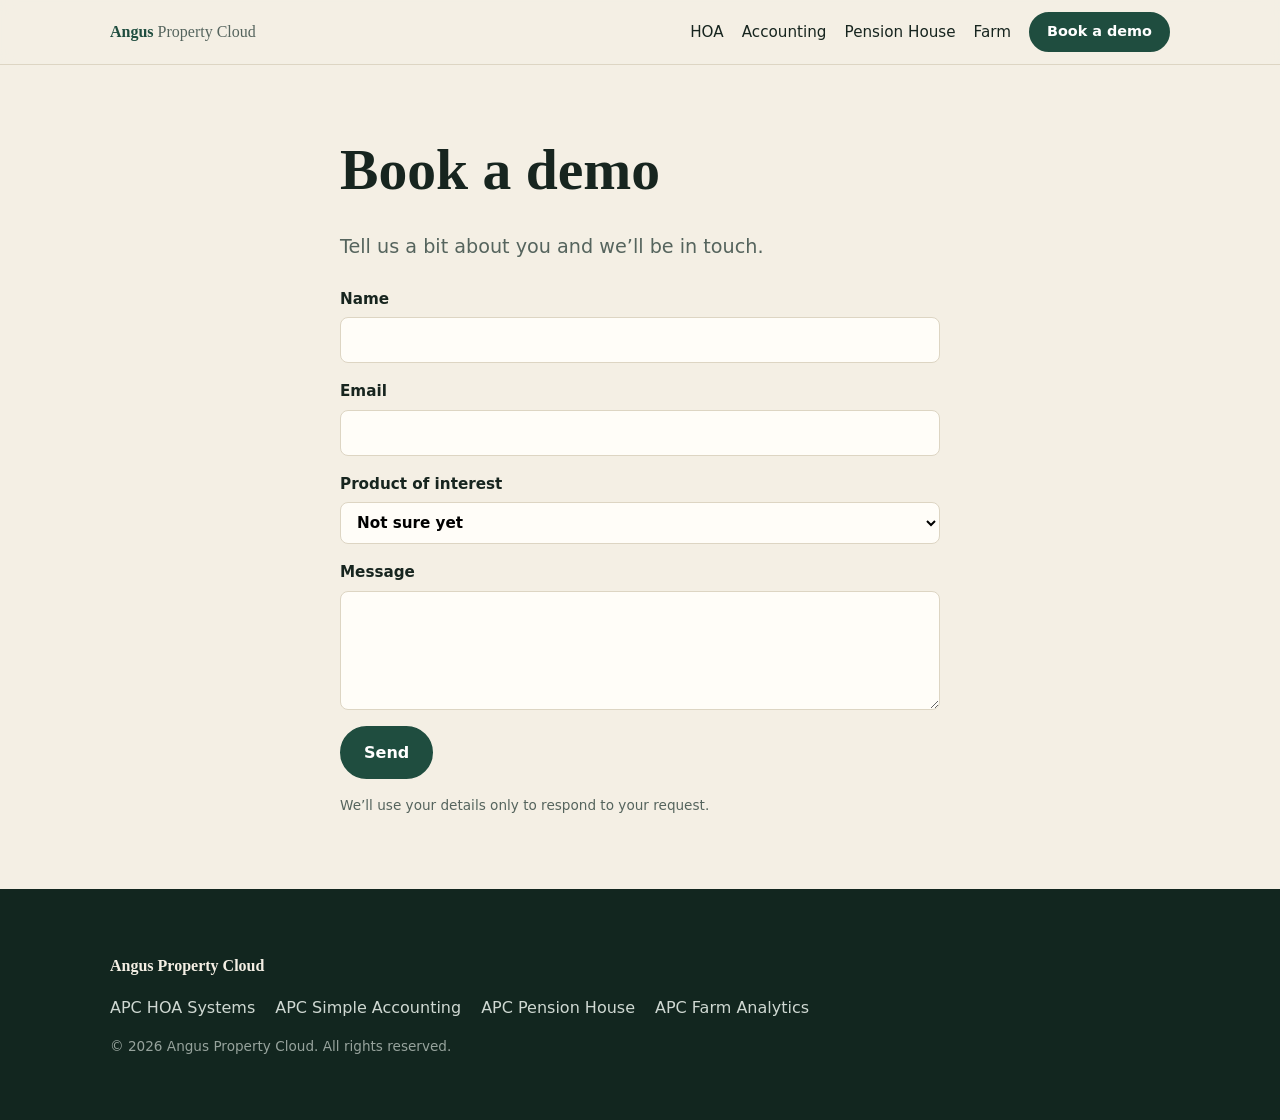
==== contact/index.html @ ae159b81 "Deploy 2026-11-03T03:18:50Z" ====
<!DOCTYPE html><html lang="en"><head><meta charset="utf-8"><meta name="viewport" content="width=device-width, initial-scale=1"><title>Contact · Angus Property Cloud</title><meta name="description" content="Book a demo or ask us a question."><link rel="icon" href="/favicon.svg" type="image/svg+xml"><style>:root{--ink:#17251f;--muted:#55645d;--paper:#f4efe4;--card:#fffdf8;--brand:#1f4d3f;--accent:#1f4d3f;--line:#ddd5c3;--radius:14px;--font:ui-sans-serif, system-ui, -apple-system, "Segoe UI", sans-serif;--serif:ui-serif, Georgia, "Times New Roman", serif}*{box-sizing:border-box}html{scroll-behavior:smooth}body{font-family:var(--font);color:var(--ink);background:var(--paper);margin:0;line-height:1.6}a{color:inherit}h1,h2,h3{font-family:var(--serif);margin:0 0 .5em;line-height:1.15}h1{font-size:clamp(2.2rem,5vw,3.6rem)}h2{font-size:clamp(1.6rem,3vw,2.2rem)}h3{font-size:1.2rem}.wrap{max-width:1100px;margin:0 auto;padding:0 20px}.narrow{max-width:640px}.section{padding:72px 20px}.muted{color:var(--muted)}.site-header{z-index:10;background:color-mix(in srgb, var(--paper) 92%, transparent);backdrop-filter:blur(8px);border-bottom:1px solid var(--line);position:sticky;top:0}.bar{flex-wrap:wrap;justify-content:space-between;align-items:center;gap:16px;min-height:64px;display:flex}.brand{font-family:var(--serif);color:var(--brand);font-weight:700;text-decoration:none}.brand span{color:var(--muted);font-weight:400}nav{flex-wrap:wrap;align-items:center;gap:18px;display:flex}nav a:not(.btn){font-size:.95rem;text-decoration:none}nav a:not(.btn):hover{text-decoration:underline}.btn{background:var(--accent,var(--brand));color:#fff;border:2px solid var(--accent,var(--brand));cursor:pointer;font-weight:600;font:inherit;border-radius:999px;padding:12px 22px;font-weight:600;text-decoration:none;display:inline-block}.btn:hover{filter:brightness(1.1)}.btn.small{background:var(--brand);border-color:var(--brand);color:#fff;padding:6px 16px;font-size:.9rem}.btn.ghost{color:inherit;background:0 0;border-color:currentColor}:focus-visible{outline-offset:2px;outline:3px solid #e0a030}.hero{background:var(--brand);color:#f4efe4;padding:96px 0 88px}.hero.product{background:var(--accent)}.hero .btn{color:var(--ink);background:#f4efe4;border-color:#f4efe4}.hero .btn.ghost{color:#f4efe4;background:0 0;border-color:#f4efe4}.eyebrow{text-transform:uppercase;letter-spacing:.12em;opacity:.8;margin:0 0 12px;font-size:.8rem}.lead{opacity:.92;max-width:40em;font-size:1.2rem}.lead.dark{color:var(--muted);opacity:1}.actions{flex-wrap:wrap;gap:12px;margin-top:28px;display:flex}.grid{grid-template-columns:repeat(auto-fill,minmax(240px,1fr));gap:20px;margin-top:28px;display:grid}.card,.feature{background:var(--card);border:1px solid var(--line);border-radius:var(--radius);border-top:5px solid var(--accent);padding:24px}.card{flex-direction:column;text-decoration:none;transition:transform .15s,box-shadow .15s;display:flex}.card:hover{transform:translateY(-3px);box-shadow:0 10px 24px #00000014}.card p,.feature p{color:var(--muted);flex:1;margin:0 0 16px}.feature p{margin:0}.more{color:var(--accent);font-weight:600}.band{background:#e9e1cd;padding:64px 0}.cta{text-align:center}form{gap:16px;margin-top:24px;display:grid}label{gap:6px;font-size:.95rem;font-weight:600;display:grid}input,select,textarea{font:inherit;border:1px solid var(--line);background:var(--card);border-radius:8px;padding:10px 12px}form .btn{justify-self:start}.site-footer{color:#cfd8d2;background:#12261f;padding:48px 0}.site-footer .brand{color:#f4efe4}.site-footer ul{flex-wrap:wrap;gap:20px;padding:0;list-style:none;display:flex}.site-footer a{text-decoration:none}.site-footer a:hover{text-decoration:underline}.fine{opacity:.7;font-size:.85rem}@media (prefers-reduced-motion:reduce){*{scroll-behavior:auto!important;transition:none!important}}.note{background:var(--card);border-left:5px solid var(--accent);border-radius:8px;max-width:46em;padding:14px 18px}.fine-print{margin:0;font-size:.85rem}
</style></head><body><header class="site-header"><div class="wrap bar"><a href="/" class="brand">Angus <span>Property Cloud</span></a><nav aria-label="Main"><a href="/products/hoa-systems/">HOA</a><a href="/products/simple-accounting/">Accounting</a><a href="/products/pension-house/">Pension House</a><a href="/products/farm-analytics/">Farm</a><a href="/contact/" class="btn small">Book a demo</a></nav></div></header><main><section class="wrap section narrow"><h1>Book a demo</h1><p class="lead dark">Tell us a bit about you and we’ll be in touch.</p><!-- Submissions go to formEmail via FormSubmit.co (static-site form relay). --><form method="post" action="https://formsubmit.co/ralph.dominic.angus@gmail.com"><input type="hidden" name="_subject" value="New demo request"><input type="hidden" name="_next" value="https://20140005862.github.io/thanks/"><input type="hidden" name="_captcha" value="false"><input type="text" name="_honey" style="display:none" tabindex="-1" autocomplete="off"><label>Name <input name="name" required autocomplete="name"></label><label>Email <input type="email" name="email" required autocomplete="email"></label><label>Product of interest<select name="product"><option value="">Not sure yet</option><option value="hoa-systems">APC HOA Systems</option><option value="simple-accounting">APC Simple Accounting</option><option value="pension-house">APC Pension House</option><option value="farm-analytics">APC Farm Analytics</option></select></label><label>Message <textarea name="message" rows="4"></textarea></label><button class="btn" type="submit">Send</button><p class="muted fine-print">We’ll use your details only to respond to your request.</p></form></section></main><footer class="site-footer"><div class="wrap"><p class="brand">Angus Property Cloud</p><ul><li><a href="/products/hoa-systems/">APC HOA Systems</a></li><li><a href="/products/simple-accounting/">APC Simple Accounting</a></li><li><a href="/products/pension-house/">APC Pension House</a></li><li><a href="/products/farm-analytics/">APC Farm Analytics</a></li></ul><p class="fine">© 2026 Angus Property Cloud. All rights reserved.</p></div></footer></body></html>
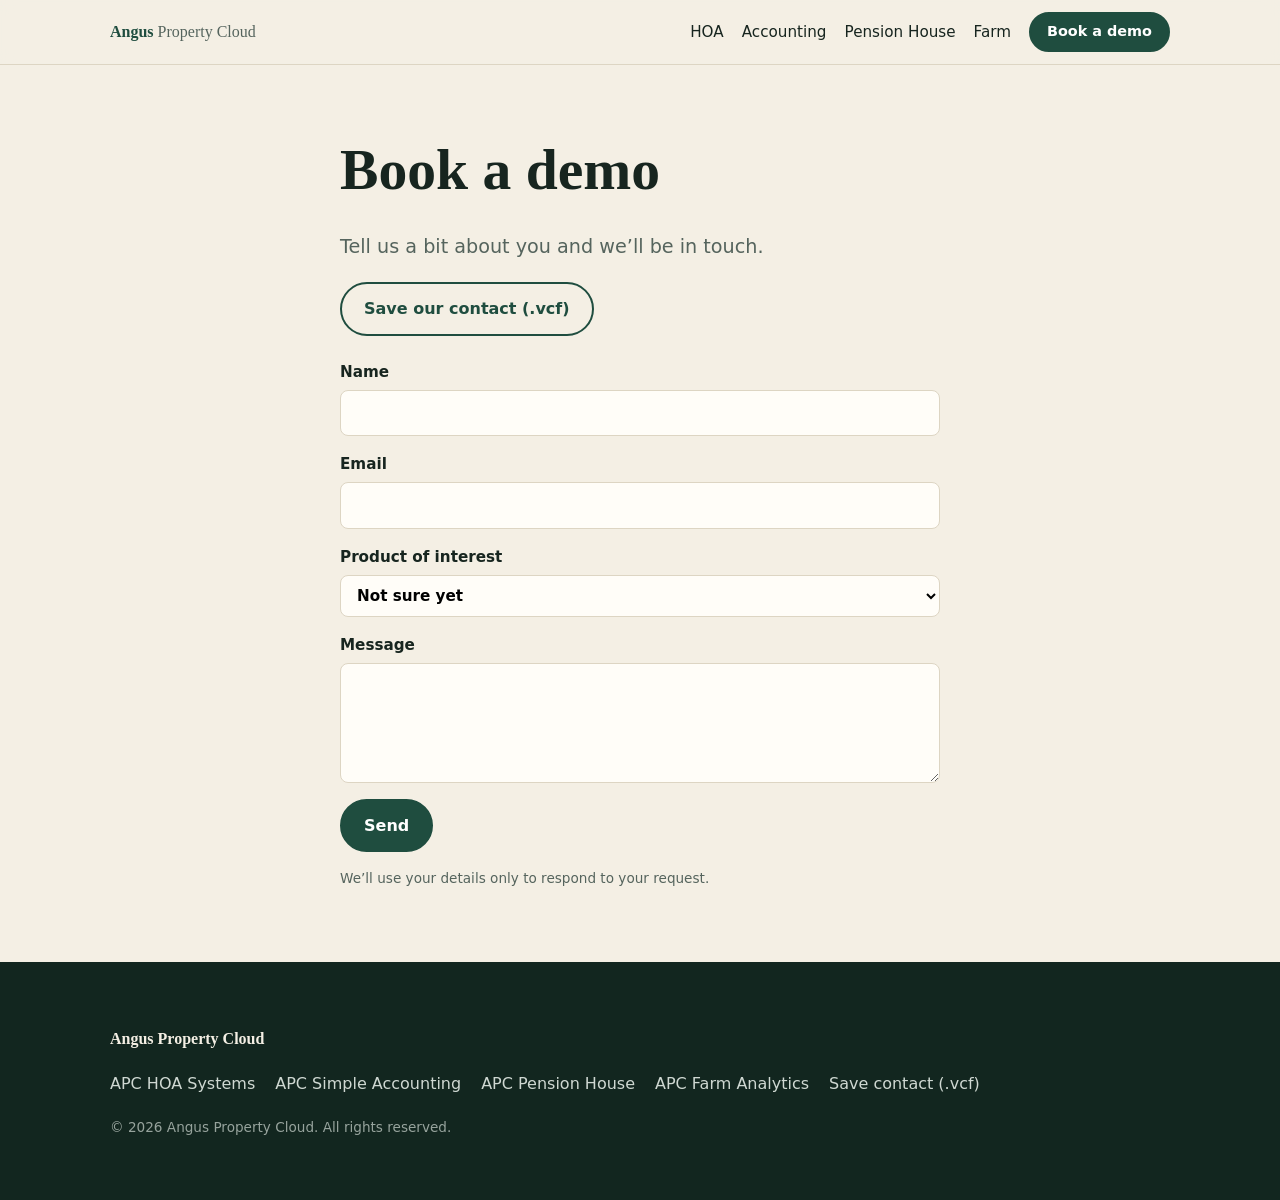
==== commit 2fd2f243: "Deploy 2026-11-06T09:54:10Z" ====
--- a/contact/index.html
+++ b/contact/index.html
@@ -1,2 +1 @@
-<!DOCTYPE html><html lang="en"><head><meta charset="utf-8"><meta name="viewport" content="width=device-width, initial-scale=1"><title>Contact · Angus Property Cloud</title><meta name="description" content="Book a demo or ask us a question."><link rel="icon" href="/favicon.svg" type="image/svg+xml"><style>:root{--ink:#17251f;--muted:#55645d;--paper:#f4efe4;--card:#fffdf8;--brand:#1f4d3f;--accent:#1f4d3f;--line:#ddd5c3;--radius:14px;--font:ui-sans-serif, system-ui, -apple-system, "Segoe UI", sans-serif;--serif:ui-serif, Georgia, "Times New Roman", serif}*{box-sizing:border-box}html{scroll-behavior:smooth}body{font-family:var(--font);color:var(--ink);background:var(--paper);margin:0;line-height:1.6}a{color:inherit}h1,h2,h3{font-family:var(--serif);margin:0 0 .5em;line-height:1.15}h1{font-size:clamp(2.2rem,5vw,3.6rem)}h2{font-size:clamp(1.6rem,3vw,2.2rem)}h3{font-size:1.2rem}.wrap{max-width:1100px;margin:0 auto;padding:0 20px}.narrow{max-width:640px}.section{padding:72px 20px}.muted{color:var(--muted)}.site-header{z-index:10;background:color-mix(in srgb, var(--paper) 92%, transparent);backdrop-filter:blur(8px);border-bottom:1px solid var(--line);position:sticky;top:0}.bar{flex-wrap:wrap;justify-content:space-between;align-items:center;gap:16px;min-height:64px;display:flex}.brand{font-family:var(--serif);color:var(--brand);font-weight:700;text-decoration:none}.brand span{color:var(--muted);font-weight:400}nav{flex-wrap:wrap;align-items:center;gap:18px;display:flex}nav a:not(.btn){font-size:.95rem;text-decoration:none}nav a:not(.btn):hover{text-decoration:underline}.btn{background:var(--accent,var(--brand));color:#fff;border:2px solid var(--accent,var(--brand));cursor:pointer;font-weight:600;font:inherit;border-radius:999px;padding:12px 22px;font-weight:600;text-decoration:none;display:inline-block}.btn:hover{filter:brightness(1.1)}.btn.small{background:var(--brand);border-color:var(--brand);color:#fff;padding:6px 16px;font-size:.9rem}.btn.ghost{color:inherit;background:0 0;border-color:currentColor}:focus-visible{outline-offset:2px;outline:3px solid #e0a030}.hero{background:var(--brand);color:#f4efe4;padding:96px 0 88px}.hero.product{background:var(--accent)}.hero .btn{color:var(--ink);background:#f4efe4;border-color:#f4efe4}.hero .btn.ghost{color:#f4efe4;background:0 0;border-color:#f4efe4}.eyebrow{text-transform:uppercase;letter-spacing:.12em;opacity:.8;margin:0 0 12px;font-size:.8rem}.lead{opacity:.92;max-width:40em;font-size:1.2rem}.lead.dark{color:var(--muted);opacity:1}.actions{flex-wrap:wrap;gap:12px;margin-top:28px;display:flex}.grid{grid-template-columns:repeat(auto-fill,minmax(240px,1fr));gap:20px;margin-top:28px;display:grid}.card,.feature{background:var(--card);border:1px solid var(--line);border-radius:var(--radius);border-top:5px solid var(--accent);padding:24px}.card{flex-direction:column;text-decoration:none;transition:transform .15s,box-shadow .15s;display:flex}.card:hover{transform:translateY(-3px);box-shadow:0 10px 24px #00000014}.card p,.feature p{color:var(--muted);flex:1;margin:0 0 16px}.feature p{margin:0}.more{color:var(--accent);font-weight:600}.band{background:#e9e1cd;padding:64px 0}.cta{text-align:center}form{gap:16px;margin-top:24px;display:grid}label{gap:6px;font-size:.95rem;font-weight:600;display:grid}input,select,textarea{font:inherit;border:1px solid var(--line);background:var(--card);border-radius:8px;padding:10px 12px}form .btn{justify-self:start}.site-footer{color:#cfd8d2;background:#12261f;padding:48px 0}.site-footer .brand{color:#f4efe4}.site-footer ul{flex-wrap:wrap;gap:20px;padding:0;list-style:none;display:flex}.site-footer a{text-decoration:none}.site-footer a:hover{text-decoration:underline}.fine{opacity:.7;font-size:.85rem}@media (prefers-reduced-motion:reduce){*{scroll-behavior:auto!important;transition:none!important}}.note{background:var(--card);border-left:5px solid var(--accent);border-radius:8px;max-width:46em;padding:14px 18px}.fine-print{margin:0;font-size:.85rem}
-</style></head><body><header class="site-header"><div class="wrap bar"><a href="/" class="brand">Angus <span>Property Cloud</span></a><nav aria-label="Main"><a href="/products/hoa-systems/">HOA</a><a href="/products/simple-accounting/">Accounting</a><a href="/products/pension-house/">Pension House</a><a href="/products/farm-analytics/">Farm</a><a href="/contact/" class="btn small">Book a demo</a></nav></div></header><main><section class="wrap section narrow"><h1>Book a demo</h1><p class="lead dark">Tell us a bit about you and we’ll be in touch.</p><!-- Submissions go to formEmail via FormSubmit.co (static-site form relay). --><form method="post" action="https://formsubmit.co/ralph.dominic.angus@gmail.com"><input type="hidden" name="_subject" value="New demo request"><input type="hidden" name="_next" value="https://20140005862.github.io/thanks/"><input type="hidden" name="_captcha" value="false"><input type="text" name="_honey" style="display:none" tabindex="-1" autocomplete="off"><label>Name <input name="name" required autocomplete="name"></label><label>Email <input type="email" name="email" required autocomplete="email"></label><label>Product of interest<select name="product"><option value="">Not sure yet</option><option value="hoa-systems">APC HOA Systems</option><option value="simple-accounting">APC Simple Accounting</option><option value="pension-house">APC Pension House</option><option value="farm-analytics">APC Farm Analytics</option></select></label><label>Message <textarea name="message" rows="4"></textarea></label><button class="btn" type="submit">Send</button><p class="muted fine-print">We’ll use your details only to respond to your request.</p></form></section></main><footer class="site-footer"><div class="wrap"><p class="brand">Angus Property Cloud</p><ul><li><a href="/products/hoa-systems/">APC HOA Systems</a></li><li><a href="/products/simple-accounting/">APC Simple Accounting</a></li><li><a href="/products/pension-house/">APC Pension House</a></li><li><a href="/products/farm-analytics/">APC Farm Analytics</a></li></ul><p class="fine">© 2026 Angus Property Cloud. All rights reserved.</p></div></footer></body></html>+<!DOCTYPE html><html lang="en"><head><meta charset="utf-8"><meta name="viewport" content="width=device-width, initial-scale=1"><title>Contact · Angus Property Cloud</title><meta name="description" content="Book a demo or ask us a question."><link rel="icon" href="/favicon.svg" type="image/svg+xml"><link rel="stylesheet" href="/_astro/Base.BUPN2FDo.css"></head><body><a class="skip" href="#main">Skip to main content</a><header class="site-header"><div class="wrap bar"><a href="/" class="brand">Angus <span>Property Cloud</span></a><nav aria-label="Main"><a href="/products/hoa-systems/">HOA</a><a href="/products/simple-accounting/">Accounting</a><a href="/products/pension-house/">Pension House</a><a href="/products/farm-analytics/">Farm</a><a href="/contact/" class="btn small">Book a demo</a></nav></div></header><main id="main" tabindex="-1"><section class="wrap section narrow"><h1>Book a demo</h1><p class="lead dark">Tell us a bit about you and we’ll be in touch.</p><p><a class="btn ghost dark-ghost" href="/contact.vcf" download>Save our contact (.vcf)</a></p><!-- Submissions go to formEmail via FormSubmit.co (static-site form relay). --><form method="post" action="https://formsubmit.co/83833fd9e25bf88b963faee52a928292"><input type="hidden" name="_subject" value="New demo request"><input type="hidden" name="_next" value="https://20140005862.github.io/thanks/"><input type="hidden" name="_captcha" value="false"><input type="text" name="_honey" style="display:none" tabindex="-1" autocomplete="off"><label>Name <input name="name" required autocomplete="name"></label><label>Email <input type="email" name="email" required autocomplete="email"></label><label>Product of interest<select name="product"><option value="">Not sure yet</option><option value="hoa-systems">APC HOA Systems</option><option value="simple-accounting">APC Simple Accounting</option><option value="pension-house">APC Pension House</option><option value="farm-analytics">APC Farm Analytics</option></select></label><label>Message <textarea name="message" rows="4"></textarea></label><button class="btn" type="submit">Send</button><p class="muted fine-print">We’ll use your details only to respond to your request.</p></form></section></main><footer class="site-footer"><div class="wrap"><p class="brand">Angus Property Cloud</p><ul><li><a href="/products/hoa-systems/">APC HOA Systems</a></li><li><a href="/products/simple-accounting/">APC Simple Accounting</a></li><li><a href="/products/pension-house/">APC Pension House</a></li><li><a href="/products/farm-analytics/">APC Farm Analytics</a></li><li><a href="/contact.vcf" download>Save contact (.vcf)</a></li></ul><p class="fine">© 2026 Angus Property Cloud. All rights reserved.</p></div></footer></body></html>
--- a/_astro/Base.BUPN2FDo.css
+++ b/_astro/Base.BUPN2FDo.css
@@ -0,0 +1 @@
+:root{--ink:#17251f;--muted:#55645d;--paper:#f4efe4;--card:#fffdf8;--brand:#1f4d3f;--accent:#1f4d3f;--line:#ddd5c3;--radius:14px;--font:ui-sans-serif, system-ui, -apple-system, "Segoe UI", sans-serif;--serif:ui-serif, Georgia, "Times New Roman", serif}*{box-sizing:border-box}html{scroll-behavior:smooth;scroll-padding-top:140px}body{font-family:var(--font);color:var(--ink);background:var(--paper);margin:0;line-height:1.6}a{color:inherit}h1,h2,h3{font-family:var(--serif);margin:0 0 .5em;line-height:1.15}h1{font-size:clamp(2.2rem,5vw,3.6rem)}h2{font-size:clamp(1.6rem,3vw,2.2rem)}h3{font-size:1.2rem}.wrap{max-width:1100px;margin:0 auto;padding:0 20px}.narrow{max-width:640px}.section{padding:72px 20px}.muted{color:var(--muted)}.site-header{z-index:10;background:color-mix(in srgb, var(--paper) 92%, transparent);backdrop-filter:blur(8px);border-bottom:1px solid var(--line);position:sticky;top:0}.bar{flex-wrap:wrap;justify-content:space-between;align-items:center;gap:16px;min-height:64px;display:flex}.brand{font-family:var(--serif);color:var(--brand);font-weight:700;text-decoration:none}.brand span{color:var(--muted);font-weight:400}nav{flex-wrap:wrap;align-items:center;gap:18px;display:flex}nav a:not(.btn){font-size:.95rem;text-decoration:none}nav a:not(.btn):hover{text-decoration:underline}.btn{background:var(--accent,var(--brand));color:#fff;border:2px solid var(--accent,var(--brand));cursor:pointer;font-weight:600;font:inherit;border-radius:999px;padding:12px 22px;font-weight:600;text-decoration:none;display:inline-block}.btn:hover{filter:brightness(1.1)}.btn.small{background:var(--brand);border-color:var(--brand);color:#fff;padding:6px 16px;font-size:.9rem}.btn.ghost{color:inherit;background:0 0;border-color:currentColor}:focus-visible{outline-offset:2px;outline:3px solid #e0a030}.hero{background:var(--brand);color:#f4efe4;padding:96px 0 88px}.hero.product{background:var(--accent)}.hero .btn{color:var(--ink);background:#f4efe4;border-color:#f4efe4}.hero .btn.ghost{color:#f4efe4;background:0 0;border-color:#f4efe4}.eyebrow{text-transform:uppercase;letter-spacing:.12em;margin:0 0 12px;font-size:.8rem}.lead{max-width:40em;font-size:1.2rem}.lead.dark{color:var(--muted)}.actions{flex-wrap:wrap;gap:12px;margin-top:28px;display:flex}.grid{grid-template-columns:repeat(auto-fill,minmax(min(100%,240px),1fr));gap:20px;margin-top:28px;display:grid}.card,.feature{background:var(--card);border:1px solid var(--line);border-radius:var(--radius);border-top:5px solid var(--accent);padding:24px}.card{flex-direction:column;text-decoration:none;transition:transform .15s,box-shadow .15s;display:flex}.card:hover{transform:translateY(-3px);box-shadow:0 10px 24px #00000014}.card p,.feature p{color:var(--muted);flex:1;margin:0 0 16px}.feature p{margin:0}.more{color:var(--accent);font-weight:600}.band{background:#e9e1cd;padding:64px 0}.cta{text-align:center}form{gap:16px;margin-top:24px;display:grid}label{gap:6px;font-size:.95rem;font-weight:600;display:grid}input,select,textarea{font:inherit;border:1px solid var(--line);background:var(--card);border-radius:8px;padding:10px 12px}form .btn{justify-self:start}.site-footer{color:#cfd8d2;background:#12261f;padding:48px 0}.site-footer .brand{color:#f4efe4}.site-footer ul{flex-wrap:wrap;gap:20px;padding:0;list-style:none;display:flex}.site-footer a{text-decoration:none}.site-footer a:hover{text-decoration:underline}.fine{opacity:.7;font-size:.85rem}@media (prefers-reduced-motion:reduce){*{scroll-behavior:auto!important;transition:none!important}}.note{background:var(--card);border-left:5px solid var(--accent);border-radius:8px;max-width:46em;padding:14px 18px}.fine-print{margin:0;font-size:.85rem}.badge{background:#00000040;border:1px solid #ffffff80;border-radius:999px;margin:0 0 16px;padding:4px 14px;font-size:.85rem;font-weight:600;display:inline-block}.tag{font-family:var(--font);text-transform:uppercase;letter-spacing:.06em;color:var(--accent);border:1px solid var(--accent);vertical-align:middle;white-space:nowrap;border-radius:999px;padding:1px 8px;font-size:.7rem;font-weight:600}.tight{padding-top:0}.shots{grid-template-columns:repeat(auto-fill,minmax(min(100%,320px),1fr));gap:28px;margin-top:24px;display:grid}.shots figure{margin:0}.shots img{border:1px solid var(--line);border-radius:var(--radius);background:#fff;width:100%;height:auto;display:block}.shots figcaption{color:var(--muted);margin-top:8px;font-size:.9rem}#lightbox{background:0 0;border:0;max-width:96vw;max-height:96vh;padding:0;overflow:visible}#lightbox::backdrop{background:#0a0e0ccc}#lightbox img{cursor:zoom-out;background:#fff;border-radius:8px;width:auto;max-width:96vw;height:auto;max-height:92vh;display:block}.lb-close{width:36px;height:36px;color:var(--ink);cursor:pointer;background:#f4efe4;border:0;border-radius:50%;font-size:1.4rem;line-height:1;position:absolute;top:-14px;right:-14px;box-shadow:0 2px 8px #0006}.shots a.shot{cursor:zoom-in}.skip{z-index:20;background:var(--ink);color:#fff;border-radius:8px;padding:10px 16px;position:absolute;top:-60px;left:12px}.skip:focus{top:12px}main:focus{outline:none}nav a[aria-current=page]{text-underline-offset:4px;font-weight:700;text-decoration:underline}nav a:not(.btn){padding:6px 0}.site-footer li a{min-height:24px;padding:4px 0;display:inline-block}.updated{color:var(--muted);margin:0 auto;padding-top:20px;padding-bottom:28px;font-size:.85rem}.lb-full{text-align:center;color:#fff;margin-top:8px;font-size:.9rem;display:block}@media (width<=640px){.site-header{position:static}html{scroll-padding-top:16px}.bar{padding-top:8px;padding-bottom:8px}nav{gap:4px 16px}}.btn.dark-ghost{color:var(--brand);border-color:var(--brand)}.shots figure.portrait img{aspect-ratio:16/10;object-fit:cover;object-position:top}
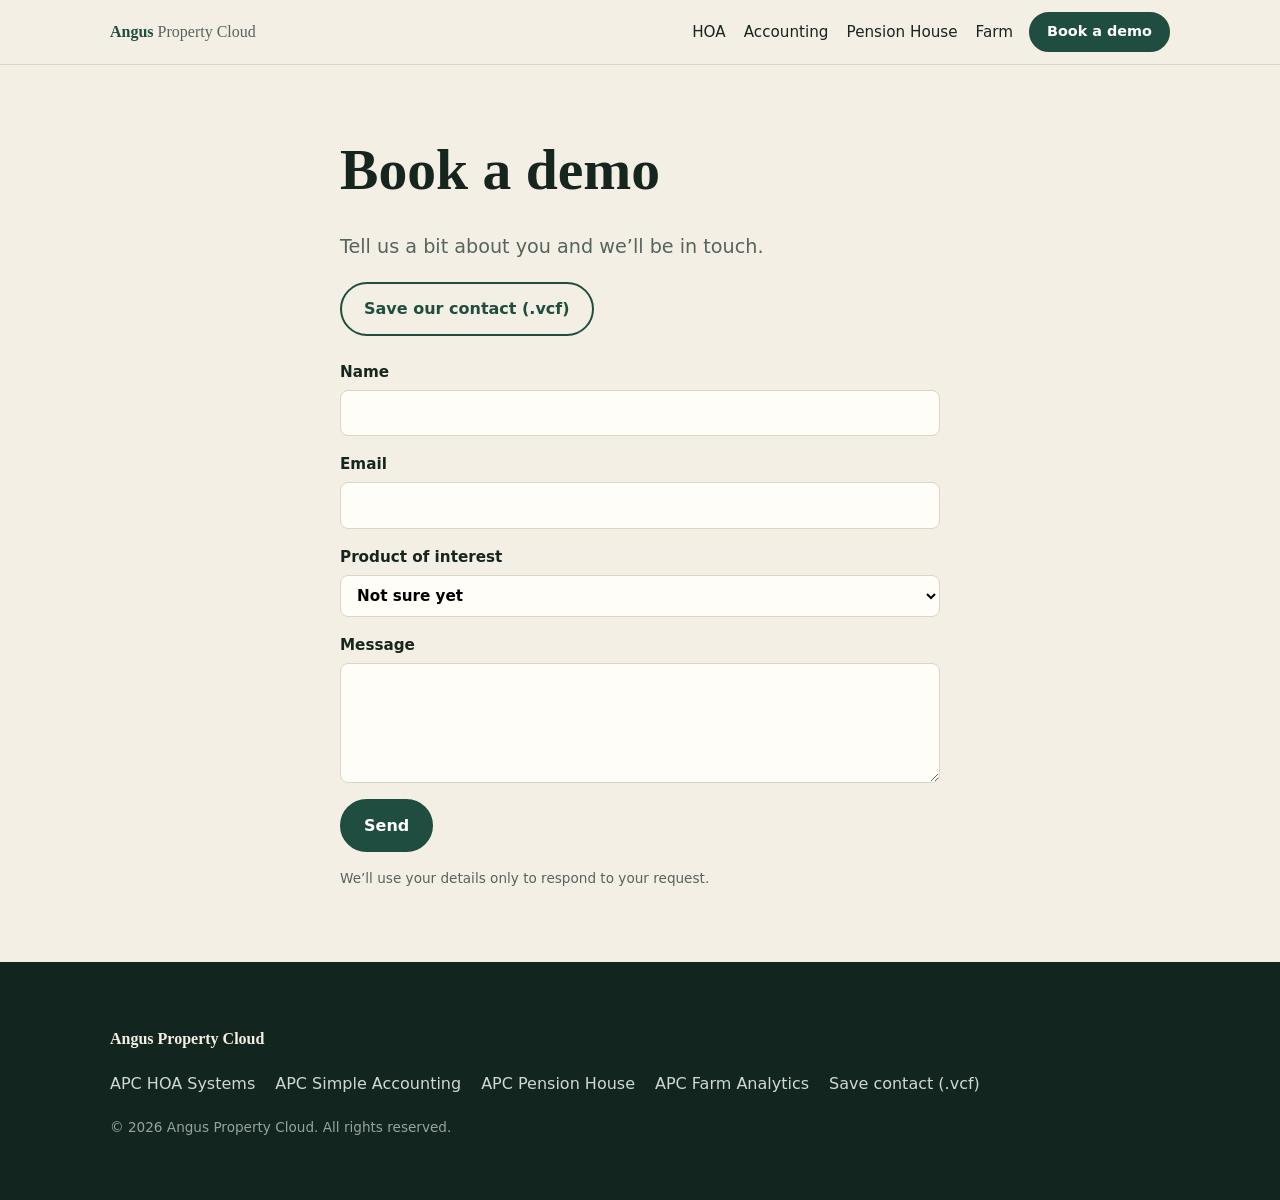
==== commit 99c0dacf: "Deploy 2026-11-06T15:31:48Z" ====
--- a/contact/index.html
+++ b/contact/index.html
@@ -1 +1 @@
-<!DOCTYPE html><html lang="en"><head><meta charset="utf-8"><meta name="viewport" content="width=device-width, initial-scale=1"><title>Contact · Angus Property Cloud</title><meta name="description" content="Book a demo or ask us a question."><link rel="icon" href="/favicon.svg" type="image/svg+xml"><link rel="stylesheet" href="/_astro/Base.BUPN2FDo.css"></head><body><a class="skip" href="#main">Skip to main content</a><header class="site-header"><div class="wrap bar"><a href="/" class="brand">Angus <span>Property Cloud</span></a><nav aria-label="Main"><a href="/products/hoa-systems/">HOA</a><a href="/products/simple-accounting/">Accounting</a><a href="/products/pension-house/">Pension House</a><a href="/products/farm-analytics/">Farm</a><a href="/contact/" class="btn small">Book a demo</a></nav></div></header><main id="main" tabindex="-1"><section class="wrap section narrow"><h1>Book a demo</h1><p class="lead dark">Tell us a bit about you and we’ll be in touch.</p><p><a class="btn ghost dark-ghost" href="/contact.vcf" download>Save our contact (.vcf)</a></p><!-- Submissions go to formEmail via FormSubmit.co (static-site form relay). --><form method="post" action="https://formsubmit.co/83833fd9e25bf88b963faee52a928292"><input type="hidden" name="_subject" value="New demo request"><input type="hidden" name="_next" value="https://20140005862.github.io/thanks/"><input type="hidden" name="_captcha" value="false"><input type="text" name="_honey" style="display:none" tabindex="-1" autocomplete="off"><label>Name <input name="name" required autocomplete="name"></label><label>Email <input type="email" name="email" required autocomplete="email"></label><label>Product of interest<select name="product"><option value="">Not sure yet</option><option value="hoa-systems">APC HOA Systems</option><option value="simple-accounting">APC Simple Accounting</option><option value="pension-house">APC Pension House</option><option value="farm-analytics">APC Farm Analytics</option></select></label><label>Message <textarea name="message" rows="4"></textarea></label><button class="btn" type="submit">Send</button><p class="muted fine-print">We’ll use your details only to respond to your request.</p></form></section></main><footer class="site-footer"><div class="wrap"><p class="brand">Angus Property Cloud</p><ul><li><a href="/products/hoa-systems/">APC HOA Systems</a></li><li><a href="/products/simple-accounting/">APC Simple Accounting</a></li><li><a href="/products/pension-house/">APC Pension House</a></li><li><a href="/products/farm-analytics/">APC Farm Analytics</a></li><li><a href="/contact.vcf" download>Save contact (.vcf)</a></li></ul><p class="fine">© 2026 Angus Property Cloud. All rights reserved.</p></div></footer></body></html>+<!DOCTYPE html><html lang="en"><head><meta charset="utf-8"><meta name="viewport" content="width=device-width, initial-scale=1"><title>Contact · Angus Property Cloud</title><meta name="description" content="Book a demo or ask us a question."><link rel="icon" href="/favicon.svg" type="image/svg+xml"><script>document.documentElement.classList.add('js');</script><link rel="stylesheet" href="/_astro/Base.1uFTxK-X.css"></head><body><a class="skip" href="#main">Skip to main content</a><header class="site-header" data-open="false"><div class="wrap bar"><a href="/" class="brand">Angus <span>Property Cloud</span></a><nav id="site-nav" class="links" aria-label="Main"><a href="/products/hoa-systems/">HOA</a><a href="/products/simple-accounting/">Accounting</a><a href="/products/pension-house/">Pension House</a><a href="/products/farm-analytics/">Farm</a></nav><a href="/contact/" class="btn small book">Book<span class="long"> a demo</span></a><button type="button" class="menu-btn" aria-expanded="false" aria-controls="site-nav"><span class="bars" aria-hidden="true"></span><span class="sr-only">Menu</span></button></div></header><main id="main" tabindex="-1"><section class="wrap section narrow"><h1>Book a demo</h1><p class="lead dark">Tell us a bit about you and we’ll be in touch.</p><p><a class="btn ghost dark-ghost" href="/contact.vcf" download>Save our contact (.vcf)</a></p><!-- Submissions go to formEmail via FormSubmit.co (static-site form relay). --><form method="post" action="https://formsubmit.co/83833fd9e25bf88b963faee52a928292"><input type="hidden" name="_subject" value="New demo request"><input type="hidden" name="_next" value="https://oengus.app/thanks/"><input type="hidden" name="_captcha" value="false"><input type="text" name="_honey" style="display:none" tabindex="-1" autocomplete="off"><label>Name <input name="name" required autocomplete="name"></label><label>Email <input type="email" name="email" required autocomplete="email"></label><label>Product of interest<select name="product"><option value="">Not sure yet</option><option value="hoa-systems">APC HOA Systems</option><option value="simple-accounting">APC Simple Accounting</option><option value="pension-house">APC Pension House</option><option value="farm-analytics">APC Farm Analytics</option></select></label><label>Message <textarea name="message" rows="4"></textarea></label><button class="btn" type="submit">Send</button><p class="muted fine-print">We’ll use your details only to respond to your request.</p></form></section></main><footer class="site-footer"><div class="wrap"><p class="brand">Angus Property Cloud</p><ul><li><a href="/products/hoa-systems/">APC HOA Systems</a></li><li><a href="/products/simple-accounting/">APC Simple Accounting</a></li><li><a href="/products/pension-house/">APC Pension House</a></li><li><a href="/products/farm-analytics/">APC Farm Analytics</a></li><li><a href="/contact.vcf" download>Save contact (.vcf)</a></li></ul><p class="fine">© 2026 Angus Property Cloud. All rights reserved.</p></div></footer></body></html><script type="module">var e=document.querySelector(`.site-header`),t=document.querySelector(`.menu-btn`);if(e&&t){let n=n=>{e.dataset.open=String(n),t.setAttribute(`aria-expanded`,String(n))};t.addEventListener(`click`,()=>n(t.getAttribute(`aria-expanded`)!==`true`)),document.addEventListener(`keydown`,e=>{e.key===`Escape`&&t.getAttribute(`aria-expanded`)===`true`&&(n(!1),t.focus())}),matchMedia(`(min-width: 641px)`).addEventListener(`change`,e=>{e.matches&&n(!1)})}</script><script type="module">var e=new URLSearchParams(location.search).get(`product`),t=document.querySelector(`select[name="product"]`);e&&t&&[...t.options].some(t=>t.value===e)&&(t.value=e);</script>
--- a/_astro/Base.1uFTxK-X.css
+++ b/_astro/Base.1uFTxK-X.css
@@ -0,0 +1 @@
+:root{--ink:#17251f;--muted:#55645d;--paper:#f4efe4;--card:#fffdf8;--brand:#1f4d3f;--accent:#1f4d3f;--line:#ddd5c3;--radius:14px;--font:ui-sans-serif, system-ui, -apple-system, "Segoe UI", sans-serif;--serif:ui-serif, Georgia, "Times New Roman", serif}*{box-sizing:border-box}html{scroll-behavior:smooth;scroll-padding-top:140px}body{font-family:var(--font);color:var(--ink);background:var(--paper);margin:0;line-height:1.6}a{color:inherit}h1,h2,h3{font-family:var(--serif);margin:0 0 .5em;line-height:1.15}h1{font-size:clamp(2.2rem,5vw,3.6rem)}h2{font-size:clamp(1.6rem,3vw,2.2rem)}h3{font-size:1.2rem}.wrap{max-width:1100px;margin:0 auto;padding:0 20px}.narrow{max-width:640px}.section{padding:72px 20px}.muted{color:var(--muted)}.site-header{z-index:10;background:color-mix(in srgb, var(--paper) 92%, transparent);backdrop-filter:blur(8px);border-bottom:1px solid var(--line);position:sticky;top:0}.bar{align-items:center;gap:16px;min-height:64px;display:flex}.bar .links{margin-left:auto}.brand{font-family:var(--serif);color:var(--brand);font-weight:700;text-decoration:none}.brand span{color:var(--muted);font-weight:400}nav{flex-wrap:wrap;align-items:center;gap:18px;display:flex}nav a:not(.btn){font-size:.95rem;text-decoration:none}nav a:not(.btn):hover{text-decoration:underline}.btn{background:var(--accent,var(--brand));color:#fff;border:2px solid var(--accent,var(--brand));cursor:pointer;font-weight:600;font:inherit;border-radius:999px;padding:12px 22px;font-weight:600;text-decoration:none;display:inline-block}.btn:hover{filter:brightness(1.1)}.btn.small{background:var(--brand);border-color:var(--brand);color:#fff;padding:6px 16px;font-size:.9rem}.btn.ghost{color:inherit;background:0 0;border-color:currentColor}:focus-visible{outline-offset:2px;outline:3px solid #e0a030}.hero{background:var(--brand);color:#f4efe4;padding:96px 0 88px}.hero.product{background:var(--accent)}.hero .btn{color:var(--ink);background:#f4efe4;border-color:#f4efe4}.hero .btn.ghost{color:#f4efe4;background:0 0;border-color:#f4efe4}.eyebrow{text-transform:uppercase;letter-spacing:.12em;margin:0 0 12px;font-size:.8rem}.lead{max-width:40em;font-size:1.2rem}.lead.dark{color:var(--muted)}.actions{flex-wrap:wrap;gap:12px;margin-top:28px;display:flex}.grid{grid-template-columns:repeat(auto-fill,minmax(min(100%,240px),1fr));gap:20px;margin-top:28px;display:grid}.card,.feature{background:var(--card);border:1px solid var(--line);border-radius:var(--radius);border-top:5px solid var(--accent);padding:24px}.card{flex-direction:column;text-decoration:none;transition:transform .15s,box-shadow .15s;display:flex}.card:hover{transform:translateY(-3px);box-shadow:0 10px 24px #00000014}.card p,.feature p{color:var(--muted);flex:1;margin:0 0 16px}.feature p{margin:0}.more{color:var(--accent);font-weight:600}.band{background:#e9e1cd;padding:64px 0}.cta{text-align:center}form{gap:16px;margin-top:24px;display:grid}label{gap:6px;font-size:.95rem;font-weight:600;display:grid}input,select,textarea{font:inherit;border:1px solid var(--line);background:var(--card);border-radius:8px;padding:10px 12px}form .btn{justify-self:start}.site-footer{color:#cfd8d2;background:#12261f;padding:48px 0}.site-footer .brand{color:#f4efe4}.site-footer ul{flex-wrap:wrap;gap:20px;padding:0;list-style:none;display:flex}.site-footer a{text-decoration:none}.site-footer a:hover{text-decoration:underline}.fine{opacity:.7;font-size:.85rem}@media (prefers-reduced-motion:reduce){*{scroll-behavior:auto!important;transition:none!important}}.note{background:var(--card);border-left:5px solid var(--accent);border-radius:8px;max-width:46em;padding:14px 18px}.fine-print{margin:0;font-size:.85rem}.badge{background:#00000040;border:1px solid #ffffff80;border-radius:999px;margin:0 0 16px;padding:4px 14px;font-size:.85rem;font-weight:600;display:inline-block}.tag{font-family:var(--font);text-transform:uppercase;letter-spacing:.06em;color:var(--accent);border:1px solid var(--accent);vertical-align:middle;white-space:nowrap;border-radius:999px;padding:1px 8px;font-size:.7rem;font-weight:600}.tight{padding-top:0}.shots{grid-template-columns:repeat(auto-fill,minmax(min(100%,320px),1fr));gap:28px;margin-top:24px;display:grid}.shots figure{margin:0}.shots img{border:1px solid var(--line);border-radius:var(--radius);background:#fff;width:100%;height:auto;display:block}.shots figcaption{color:var(--muted);margin-top:8px;font-size:.9rem}#lightbox{background:0 0;border:0;max-width:96vw;max-height:96vh;padding:0;overflow:visible}#lightbox::backdrop{background:#0a0e0ccc}#lightbox img{cursor:zoom-out;background:#fff;border-radius:8px;width:auto;max-width:96vw;height:auto;max-height:92vh;display:block}.lb-close{width:36px;height:36px;color:var(--ink);cursor:pointer;background:#f4efe4;border:0;border-radius:50%;font-size:1.4rem;line-height:1;position:absolute;top:-14px;right:-14px;box-shadow:0 2px 8px #0006}.shots a.shot{cursor:zoom-in}.skip{z-index:20;background:var(--ink);color:#fff;border-radius:8px;padding:10px 16px;position:absolute;top:-60px;left:12px}.skip:focus{top:12px}main:focus{outline:none}nav a[aria-current=page]{text-underline-offset:4px;font-weight:700;text-decoration:underline}nav a:not(.btn){padding:6px 0}.site-footer li a{min-height:24px;padding:4px 0;display:inline-block}.lb-full{text-align:center;color:#fff;margin-top:8px;font-size:.9rem;display:block}.btn.dark-ghost{color:var(--brand);border-color:var(--brand)}.shots figure.portrait img{aspect-ratio:16/10;object-fit:cover;object-position:top}.sr-only{clip:rect(0 0 0 0);white-space:nowrap;border:0;width:1px;height:1px;margin:-1px;padding:0;position:absolute;overflow:hidden}.menu-btn{border:1px solid var(--line);width:44px;height:44px;color:var(--ink);cursor:pointer;background:0 0;border-radius:10px;justify-content:center;align-items:center;display:none}.bars,.bars:before,.bars:after{background:currentColor;border-radius:2px;width:20px;height:2px;transition:transform .15s,opacity .15s;display:block}.bars{position:relative}.bars:before,.bars:after{content:"";position:absolute;left:0}.bars:before{top:-6px}.bars:after{top:6px}.menu-btn[aria-expanded=true] .bars{background:0 0}.menu-btn[aria-expanded=true] .bars:before{top:0;transform:rotate(45deg)}.menu-btn[aria-expanded=true] .bars:after{top:0;transform:rotate(-45deg)}@media (width<=640px){.site-header{position:static}html{scroll-padding-top:16px}.bar{flex-wrap:wrap;gap:8px 12px;min-height:56px;padding-top:8px;padding-bottom:8px}.brand{flex:1;min-width:0;line-height:1.15}.bar .links{flex-direction:column;order:4;align-items:stretch;gap:0;width:100%;margin-left:0}.bar .links a{border-top:1px solid var(--line);align-items:center;min-height:44px;font-size:1rem;display:flex}.book .long{display:none}.js .menu-btn{display:inline-flex}.js .bar .links{display:none}.js .site-header[data-open=true] .links{display:flex}}@media (prefers-reduced-motion:reduce){.bars,.bars:before,.bars:after{transition:none}}
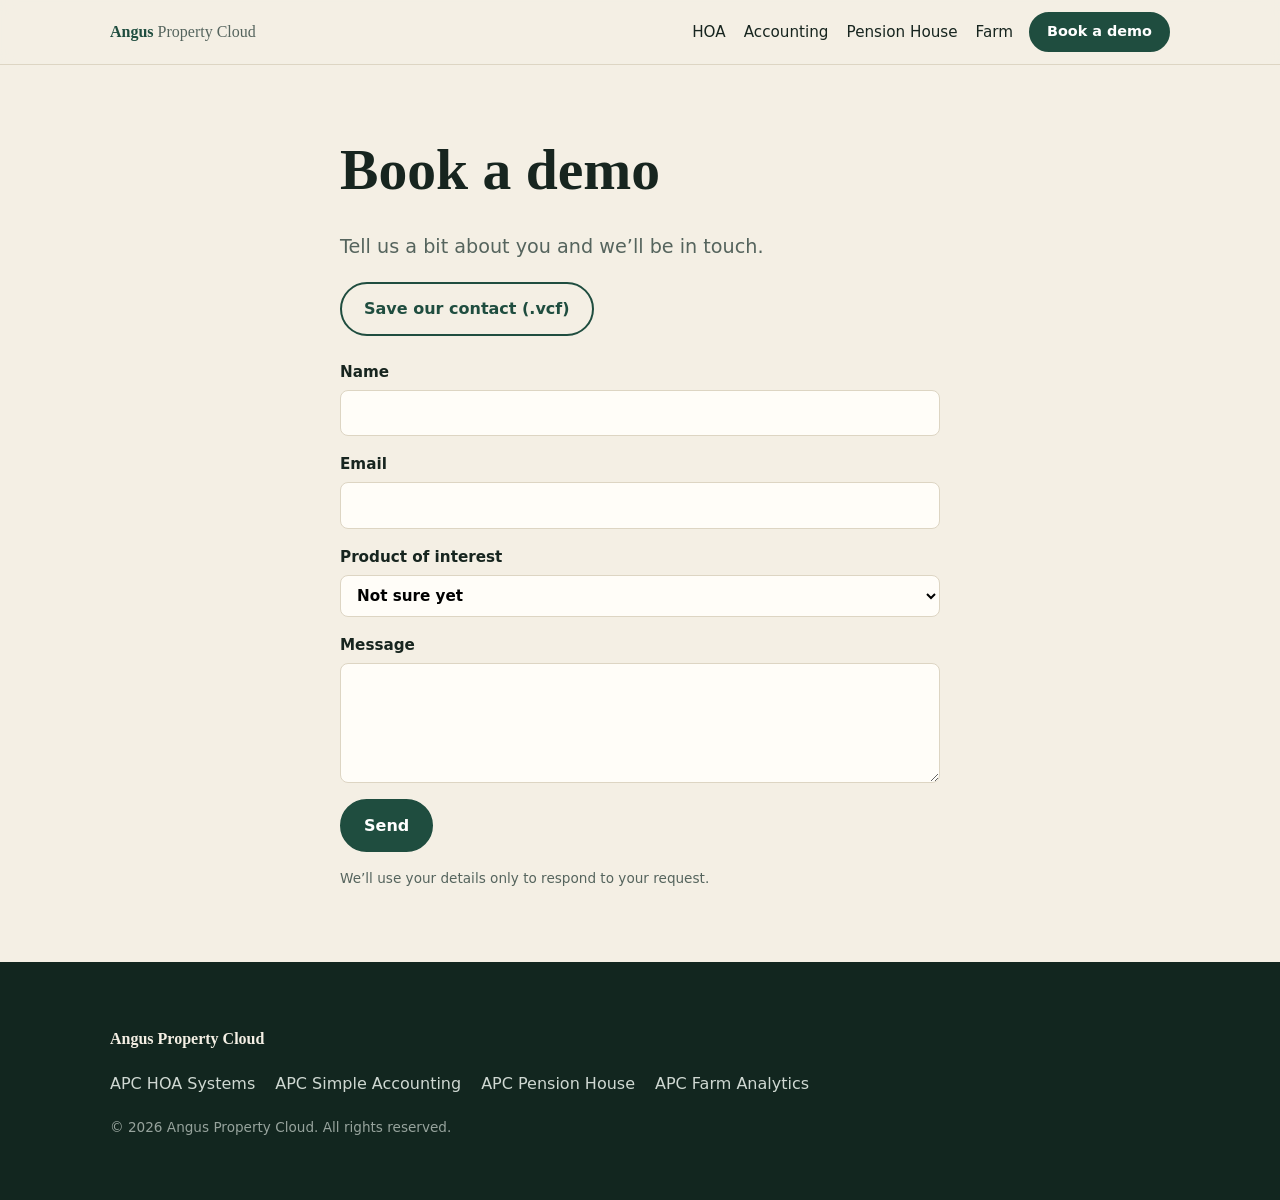
==== commit e955251f: "Deploy 2026-11-06T20:21:45Z" ====
--- a/contact/index.html
+++ b/contact/index.html
@@ -1 +1 @@
-<!DOCTYPE html><html lang="en"><head><meta charset="utf-8"><meta name="viewport" content="width=device-width, initial-scale=1"><title>Contact · Angus Property Cloud</title><meta name="description" content="Book a demo or ask us a question."><link rel="icon" href="/favicon.svg" type="image/svg+xml"><script>document.documentElement.classList.add('js');</script><link rel="stylesheet" href="/_astro/Base.1uFTxK-X.css"></head><body><a class="skip" href="#main">Skip to main content</a><header class="site-header" data-open="false"><div class="wrap bar"><a href="/" class="brand">Angus <span>Property Cloud</span></a><nav id="site-nav" class="links" aria-label="Main"><a href="/products/hoa-systems/">HOA</a><a href="/products/simple-accounting/">Accounting</a><a href="/products/pension-house/">Pension House</a><a href="/products/farm-analytics/">Farm</a></nav><a href="/contact/" class="btn small book">Book<span class="long"> a demo</span></a><button type="button" class="menu-btn" aria-expanded="false" aria-controls="site-nav"><span class="bars" aria-hidden="true"></span><span class="sr-only">Menu</span></button></div></header><main id="main" tabindex="-1"><section class="wrap section narrow"><h1>Book a demo</h1><p class="lead dark">Tell us a bit about you and we’ll be in touch.</p><p><a class="btn ghost dark-ghost" href="/contact.vcf" download>Save our contact (.vcf)</a></p><!-- Submissions go to formEmail via FormSubmit.co (static-site form relay). --><form method="post" action="https://formsubmit.co/83833fd9e25bf88b963faee52a928292"><input type="hidden" name="_subject" value="New demo request"><input type="hidden" name="_next" value="https://oengus.app/thanks/"><input type="hidden" name="_captcha" value="false"><input type="text" name="_honey" style="display:none" tabindex="-1" autocomplete="off"><label>Name <input name="name" required autocomplete="name"></label><label>Email <input type="email" name="email" required autocomplete="email"></label><label>Product of interest<select name="product"><option value="">Not sure yet</option><option value="hoa-systems">APC HOA Systems</option><option value="simple-accounting">APC Simple Accounting</option><option value="pension-house">APC Pension House</option><option value="farm-analytics">APC Farm Analytics</option></select></label><label>Message <textarea name="message" rows="4"></textarea></label><button class="btn" type="submit">Send</button><p class="muted fine-print">We’ll use your details only to respond to your request.</p></form></section></main><footer class="site-footer"><div class="wrap"><p class="brand">Angus Property Cloud</p><ul><li><a href="/products/hoa-systems/">APC HOA Systems</a></li><li><a href="/products/simple-accounting/">APC Simple Accounting</a></li><li><a href="/products/pension-house/">APC Pension House</a></li><li><a href="/products/farm-analytics/">APC Farm Analytics</a></li><li><a href="/contact.vcf" download>Save contact (.vcf)</a></li></ul><p class="fine">© 2026 Angus Property Cloud. All rights reserved.</p></div></footer></body></html><script type="module">var e=document.querySelector(`.site-header`),t=document.querySelector(`.menu-btn`);if(e&&t){let n=n=>{e.dataset.open=String(n),t.setAttribute(`aria-expanded`,String(n))};t.addEventListener(`click`,()=>n(t.getAttribute(`aria-expanded`)!==`true`)),document.addEventListener(`keydown`,e=>{e.key===`Escape`&&t.getAttribute(`aria-expanded`)===`true`&&(n(!1),t.focus())}),matchMedia(`(min-width: 641px)`).addEventListener(`change`,e=>{e.matches&&n(!1)})}</script><script type="module">var e=new URLSearchParams(location.search).get(`product`),t=document.querySelector(`select[name="product"]`);e&&t&&[...t.options].some(t=>t.value===e)&&(t.value=e);</script>+<!DOCTYPE html><html lang="en"><head><meta charset="utf-8"><meta name="viewport" content="width=device-width, initial-scale=1"><title>Contact · Angus Property Cloud</title><meta name="description" content="Book a demo or ask us a question."><link rel="icon" href="/favicon.svg" type="image/svg+xml"><script>document.documentElement.classList.add('js');</script><link rel="stylesheet" href="/_astro/Base.1uFTxK-X.css"></head><body><a class="skip" href="#main">Skip to main content</a><header class="site-header" data-open="false"><div class="wrap bar"><a href="/" class="brand">Angus <span>Property Cloud</span></a><nav id="site-nav" class="links" aria-label="Main"><a href="/products/hoa-systems/">HOA</a><a href="/products/simple-accounting/">Accounting</a><a href="/products/pension-house/">Pension House</a><a href="/products/farm-analytics/">Farm</a></nav><a href="/contact/" class="btn small book">Book<span class="long"> a demo</span></a><button type="button" class="menu-btn" aria-expanded="false" aria-controls="site-nav"><span class="bars" aria-hidden="true"></span><span class="sr-only">Menu</span></button></div></header><main id="main" tabindex="-1"><section class="wrap section narrow"><h1>Book a demo</h1><p class="lead dark">Tell us a bit about you and we’ll be in touch.</p><p><a class="btn ghost dark-ghost" href="/contact.vcf" download>Save our contact (.vcf)</a></p><!-- Submissions go to formEmail via FormSubmit.co (static-site form relay). --><form method="post" action="https://formsubmit.co/83833fd9e25bf88b963faee52a928292"><input type="hidden" name="_subject" value="New demo request"><input type="hidden" name="_next" value="https://oengus.app/thanks/"><input type="hidden" name="_captcha" value="false"><input type="text" name="_honey" style="display:none" tabindex="-1" autocomplete="off"><label>Name <input name="name" required autocomplete="name"></label><label>Email <input type="email" name="email" required autocomplete="email"></label><label>Product of interest<select name="product"><option value="">Not sure yet</option><option value="hoa-systems">APC HOA Systems</option><option value="simple-accounting">APC Simple Accounting</option><option value="pension-house">APC Pension House</option><option value="farm-analytics">APC Farm Analytics</option></select></label><label>Message <textarea name="message" rows="4"></textarea></label><button class="btn" type="submit">Send</button><p class="muted fine-print">We’ll use your details only to respond to your request.</p></form></section></main><footer class="site-footer"><div class="wrap"><p class="brand">Angus Property Cloud</p><ul><li><a href="/products/hoa-systems/">APC HOA Systems</a></li><li><a href="/products/simple-accounting/">APC Simple Accounting</a></li><li><a href="/products/pension-house/">APC Pension House</a></li><li><a href="/products/farm-analytics/">APC Farm Analytics</a></li></ul><p class="fine">© 2026 Angus Property Cloud. All rights reserved.</p></div></footer></body></html><script type="module">var e=document.querySelector(`.site-header`),t=document.querySelector(`.menu-btn`);if(e&&t){let n=n=>{e.dataset.open=String(n),t.setAttribute(`aria-expanded`,String(n))};t.addEventListener(`click`,()=>n(t.getAttribute(`aria-expanded`)!==`true`)),document.addEventListener(`keydown`,e=>{e.key===`Escape`&&t.getAttribute(`aria-expanded`)===`true`&&(n(!1),t.focus())}),matchMedia(`(min-width: 641px)`).addEventListener(`change`,e=>{e.matches&&n(!1)})}</script><script type="module">var e=new URLSearchParams(location.search).get(`product`),t=document.querySelector(`select[name="product"]`);e&&t&&[...t.options].some(t=>t.value===e)&&(t.value=e);</script>
